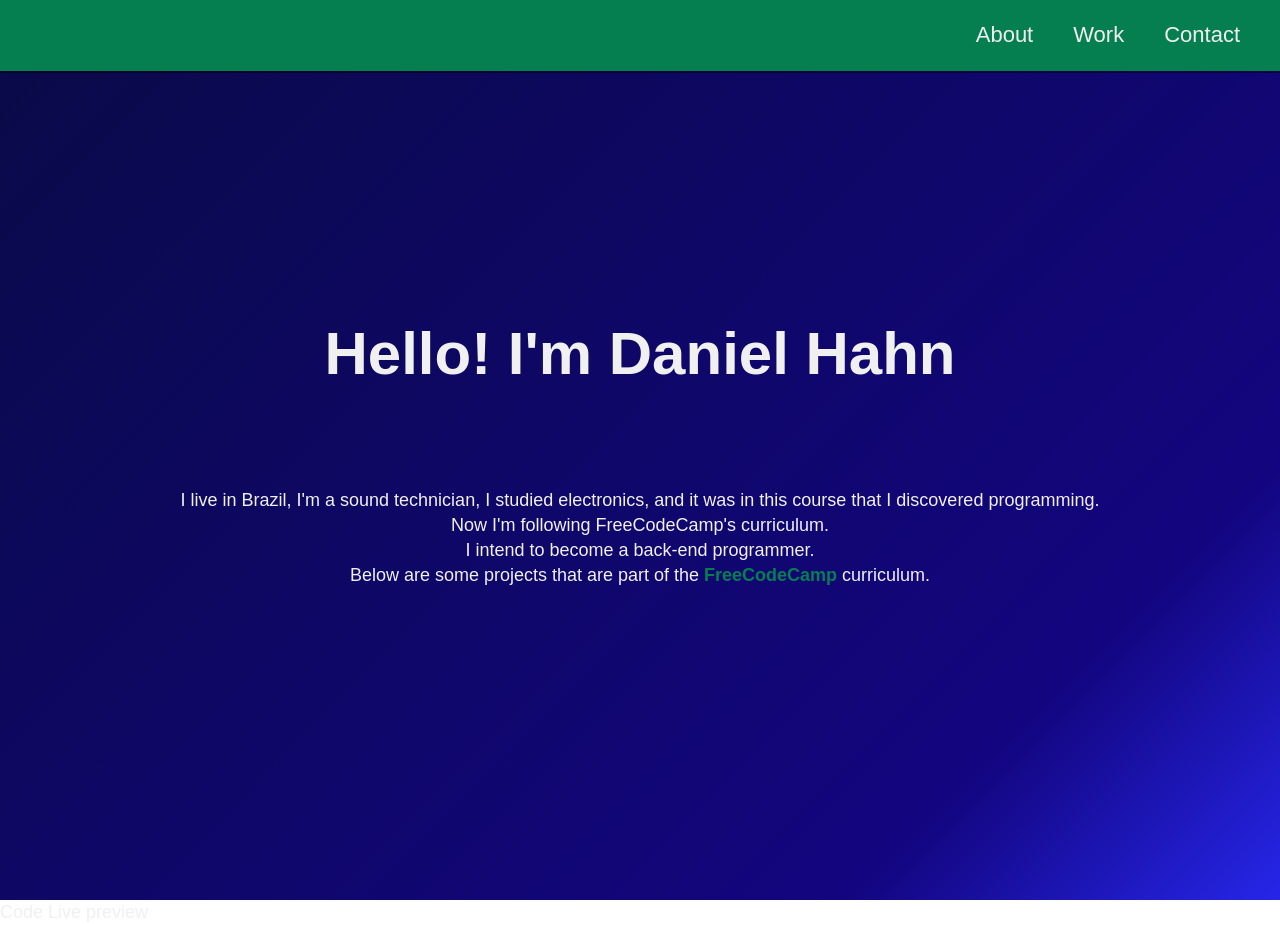
==== Portifolio/index.html @ 7391d4a9 "test" ====
<!DOCTYPE html>
<html lang="en">
<head>
    <meta charset="UTF-8" />
    <meta http-equiv="X-UA-Compatible" content="IE=edge" />
    <meta name="viewport" content="width=device-width, initial-scale=1.0" />
    <link rel="stylesheet" href="styles.css" />
    <title>Meu Portfolio</title>
    <link rel="shortcut icon" href="img/speaker-icon.png" type="image/png" />
</head>
<body>
    
    <!-- START NAV -->

    <nav id="navbar" class="nav">
        <ul class="nav-list">
            <li>
                <a href="#welcome-section">About</a>
            </li>
            <li>
                <a href="#projects">Work</a>
            </li>
            <li>
                <a href="#contact">Contact</a>
            </li>
        </ul>
    </nav>

    <!-- END NAV -->

    <!-- START WELCOME SECTION -->

    <section id="#welcome-section" class="welcome-section" >
        <h1>Hello! I'm Daniel Hahn</h1>
        <div></div>
        <p>I live in Brazil, I'm a sound technician, I studied electronics, and it was in this course that I discovered programming. <br>
        Now I'm following FreeCodeCamp's curriculum. <br>I intend to become a back-end programmer. <br>
        Below are some projects that are part of the <a href="https://www.freecodecamp.org/learn" target="_blank"><strong>FreeCodeCamp</strong></a> curriculum.</p>
    </section>

    <!-- END WELCOME SECTION --> 
        
    <main>
        <a href="https://github.com/DanielHahn-Git/DanielHahn-Git.github.io/blob/d4594a9d1b518a0975a2165b157ab53838874b38/LandingPage/index.html" target="_blank" >Code</a>
        <a href="http://danielhahn-git.github.io/LandingPage/" target="_blank" >Live preview</a>
    </main>
    <footer>
    </footer>
</body>
</html>
---- Portifolio/styles.css ----
:root {
    --main-white: #f0f0f0;
    --main-red: #7f0534;
    --main-blue: #13057f;
    --main-green: #057f50;
    --second-green: #717f05;
}

/* Base reset */
* {
    margin: 0;
    padding: 0;
}

*,
*::before,
*::after {
    box-sizing: inherit;
}

html {
    box-sizing: border-box;
    font-size: 62.5%;
    scroll-behavior: smooth;
}

@media (max-width: 75em) {
    html {
        font-size: 60%;
    }
}

@media (max-width: 61.25em) {
    html {
        font-size: 58%;
    }
}

@media (max-width: 28.75em) {
    html {
        font-size: 55%;
    }
}

body {
    font-family: 'Poppins', sans-serif;
    font-size: 1.8rem;
    font-weight: 400;
    line-height: 1.4;
    color: var(--main-white);
}


ul {
    list-style: none;
}

a {
    text-decoration: none;
    color: var(--main-white);
}

/* nav */

.nav {
    display: flex;
    justify-content: flex-end;
    position: fixed;
    top: 0;
    left: 0;
    width: 100%;
    background: var(--main-green);
    box-shadow: 0 2px 0 rgba(0, 0, 0, 0.4);
    z-index: 10;
}

.nav-list {
    display: flex;
    margin-right: 2rem;
}

@media (max-width: 28.75em) {
    .nav {
        justify-content: center;
    }

    .nav-list {
        margin: 0 1rem;
    }
}

.nav-list a {
    display: block;
    font-size: 2.2rem;
    padding: 2rem;
}

.nav-list a:hover {
    background: var(--main-blue);
}

/* Welcome section */

.welcome-section {
    display: flex;
    flex-direction: column;
    justify-content: center;
    align-items: center;
    width: 100%;
    height: 100vh;
    background-color: #000;
    background-image: linear-gradient(-45deg, #2626e9 0%, #13057f 20% , #090a47 100%);
    padding-left: 5%;
    padding-right: 5%;
}

.welcome-section > h1 {
    font-family: 'Raleway', sans-serif;
    font-weight: 700;
    text-align: center;
    font-size: 6rem;
}

.welcome-section > p {
    text-align: center;

}

.welcome-section a {
    color: var(--main-green);
}

.welcome-section a:hover {
    color: var(--second-green);
}

.welcome-section div {
    padding: 4%;
}
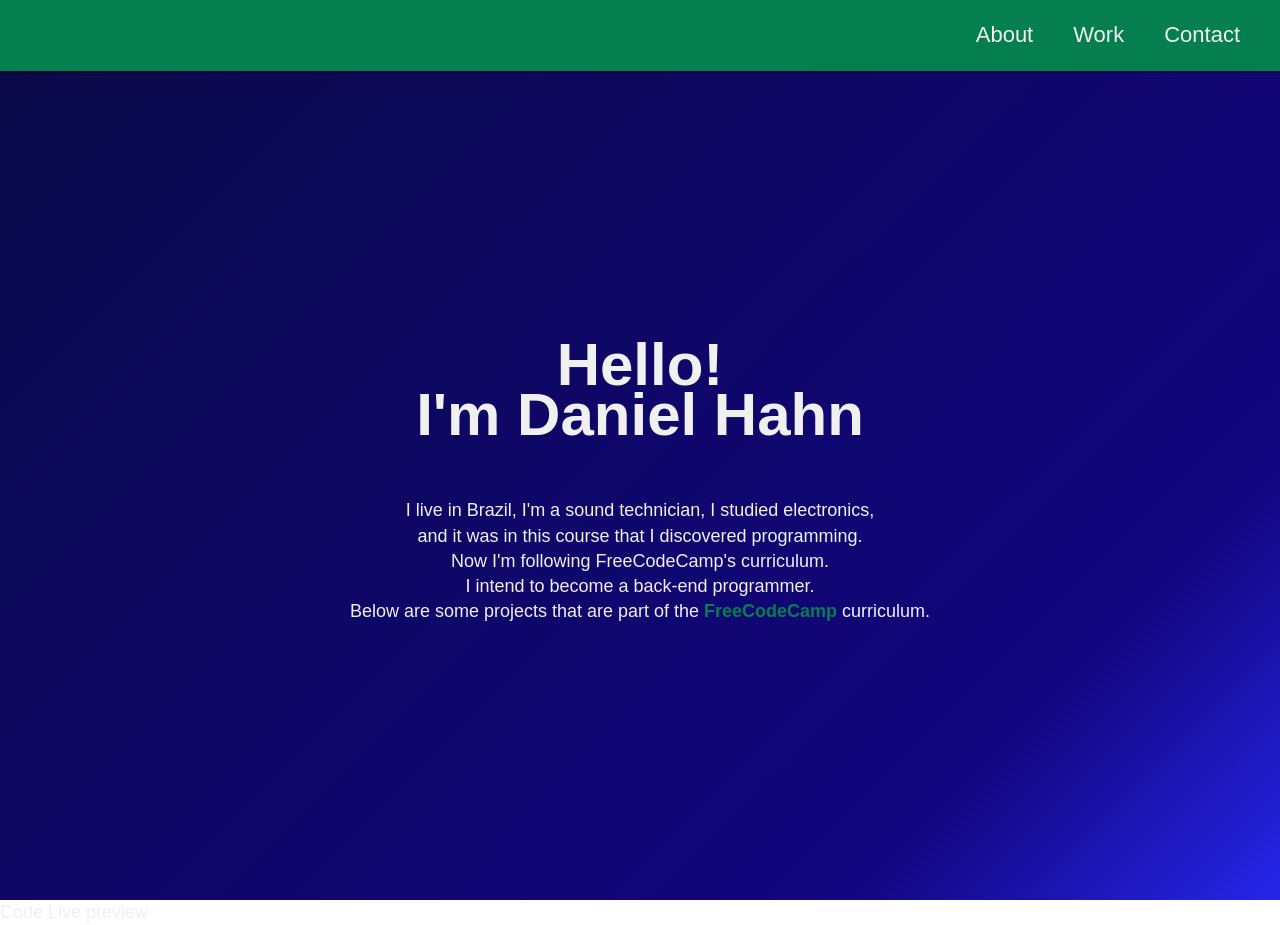
==== commit ec3e0f19: "welcome" ====
--- a/Portifolio/index.html
+++ b/Portifolio/index.html
@@ -31,19 +31,20 @@
     <!-- START WELCOME SECTION -->
 
     <section id="#welcome-section" class="welcome-section" >
-        <h1>Hello! I'm Daniel Hahn</h1>
-        <div></div>
-        <p>I live in Brazil, I'm a sound technician, I studied electronics, and it was in this course that I discovered programming. <br>
+        <h1>Hello! <br>I'm Daniel Hahn</h1>
+        <!-- <div></div> -->
+        <p>I live in Brazil, I'm a sound technician, I studied electronics,<br> and it was in this course that I discovered programming. <br>
         Now I'm following FreeCodeCamp's curriculum. <br>I intend to become a back-end programmer. <br>
         Below are some projects that are part of the <a href="https://www.freecodecamp.org/learn" target="_blank"><strong>FreeCodeCamp</strong></a> curriculum.</p>
     </section>
 
     <!-- END WELCOME SECTION --> 
         
-    <main>
+    <section id="projects" class="projects-section">
+        <h2 class="projects-section-header"></h2>
         <a href="https://github.com/DanielHahn-Git/DanielHahn-Git.github.io/blob/d4594a9d1b518a0975a2165b157ab53838874b38/LandingPage/index.html" target="_blank" >Code</a>
         <a href="http://danielhahn-git.github.io/LandingPage/" target="_blank" >Live preview</a>
-    </main>
+    </section>
     <footer>
     </footer>
 </body>
--- a/Portifolio/styles.css
+++ b/Portifolio/styles.css
@@ -36,9 +36,12 @@
     }
 }
 
-@media (max-width: 28.75em) {
+@media (max-width: 29.56em) {
     html {
         font-size: 55%;
+    }
+    .welcome-section p {
+        padding: 0 3px;
     }
 }
 
@@ -104,26 +107,28 @@
 .welcome-section {
     display: flex;
     flex-direction: column;
+    align-items: center;
     justify-content: center;
-    align-items: center;
     width: 100%;
     height: 100vh;
     background-color: #000;
     background-image: linear-gradient(-45deg, #2626e9 0%, #13057f 20% , #090a47 100%);
-    padding-left: 5%;
-    padding-right: 5%;
+    padding-left: 4%;
+    padding-right: 4%;
+    padding-top: 5%;
 }
 
-.welcome-section > h1 {
+.welcome-section h1 {
     font-family: 'Raleway', sans-serif;
     font-weight: 700;
     text-align: center;
     font-size: 6rem;
+    line-height: 5rem;
+    padding-bottom: 5%;
 }
 
 .welcome-section > p {
     text-align: center;
-
 }
 
 .welcome-section a {
@@ -134,6 +139,4 @@
     color: var(--second-green);
 }
 
-.welcome-section div {
-    padding: 4%;
-}
+
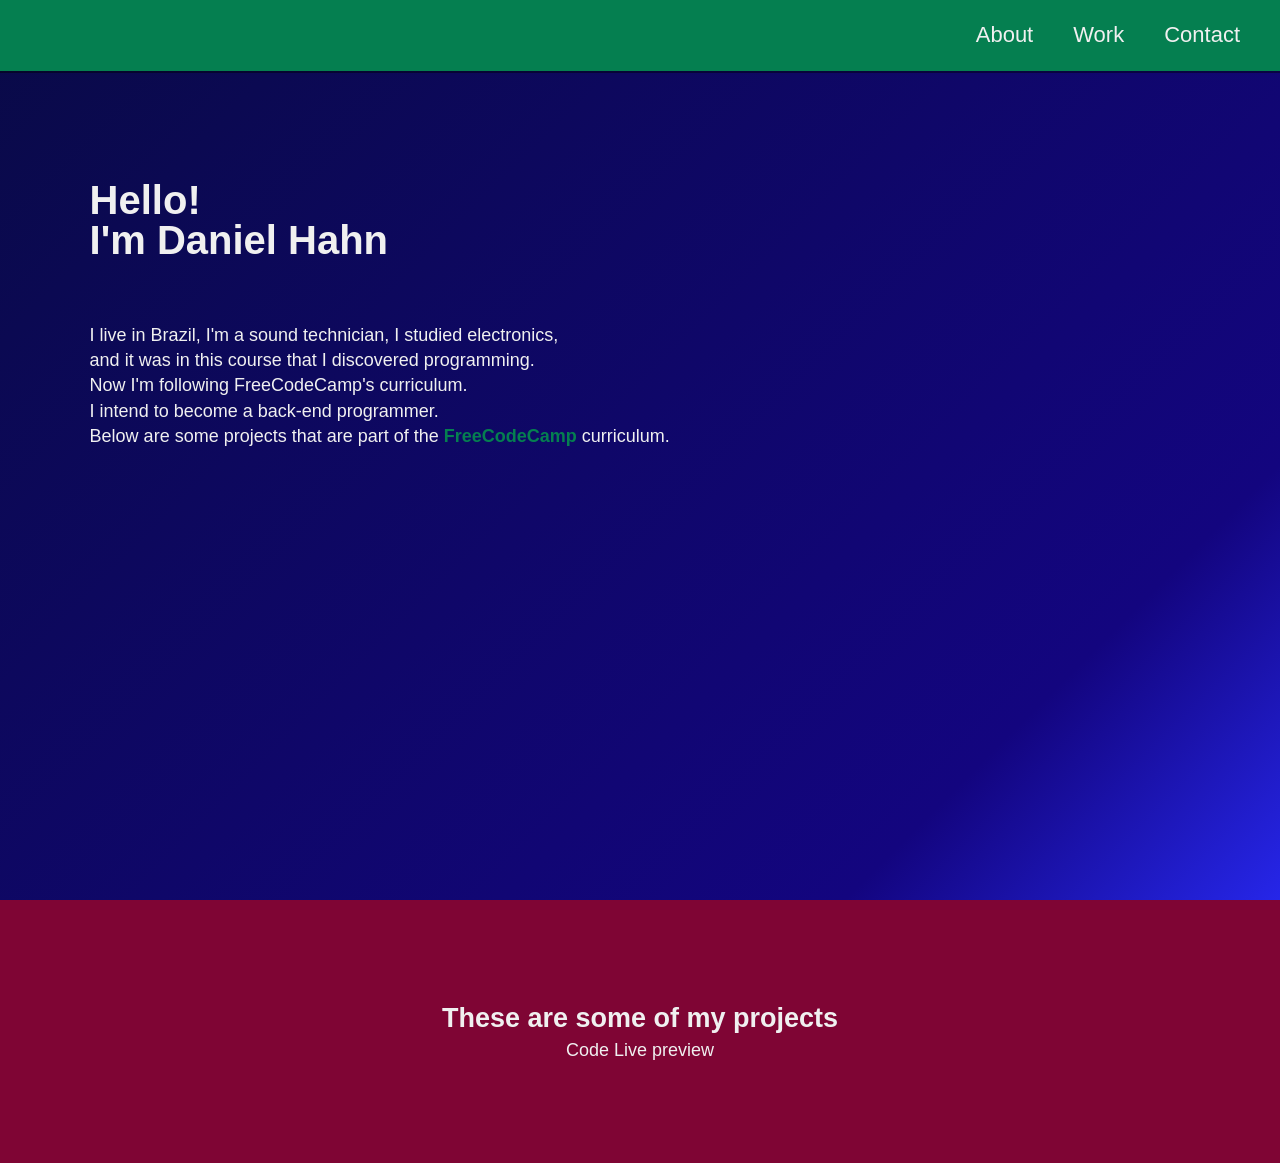
==== commit 6ab92dec: "projetos" ====
--- a/Portifolio/index.html
+++ b/Portifolio/index.html
@@ -41,11 +41,14 @@
     <!-- END WELCOME SECTION --> 
         
     <section id="projects" class="projects-section">
-        <h2 class="projects-section-header"></h2>
-        <a href="https://github.com/DanielHahn-Git/DanielHahn-Git.github.io/blob/d4594a9d1b518a0975a2165b157ab53838874b38/LandingPage/index.html" target="_blank" >Code</a>
-        <a href="http://danielhahn-git.github.io/LandingPage/" target="_blank" >Live preview</a>
+        <h2 class="projects-section-header">These are some of my projects</h2>
+        <div class="projects-grid">
+            <a href="https://github.com/DanielHahn-Git/DanielHahn-Git.github.io/blob/d4594a9d1b518a0975a2165b157ab53838874b38/LandingPage/index.html" target="_blank" >Code</a>
+            <a href="http://danielhahn-git.github.io/LandingPage/" target="_blank" >Live preview</a>
+        </div>
     </section>
     <footer>
     </footer>
 </body>
 </html>
+ 
--- a/Portifolio/styles.css
+++ b/Portifolio/styles.css
@@ -24,24 +24,27 @@
     scroll-behavior: smooth;
 }
 
-@media (max-width: 75em) {
+@media (max-width: 75em), (max-height: 26.87em) {
     html {
         font-size: 60%;
     }
 }
 
-@media (max-width: 61.25em) {
+@media (max-width: 61.25em), (max-height: 25em) {
     html {
         font-size: 58%;
     }
 }
 
-@media (max-width: 29.56em) {
+@media (max-width: 29.56em), (max-height: 21.56em) {
     html {
         font-size: 55%;
     }
     .welcome-section p {
         padding: 0 3px;
+    }
+    .welcome-section h1 {
+        padding-top: 30vh,
     }
 }
 
@@ -102,34 +105,26 @@
     background: var(--main-blue);
 }
 
-/* Welcome section */
-
 .welcome-section {
     display: flex;
     flex-direction: column;
-    align-items: center;
-    justify-content: center;
+    /* justify-content: center; */
+    padding-left: 7vw;
+    padding-top: 20vh;
     width: 100%;
     height: 100vh;
     background-color: #000;
     background-image: linear-gradient(-45deg, #2626e9 0%, #13057f 20% , #090a47 100%);
-    padding-left: 4%;
-    padding-right: 4%;
-    padding-top: 5%;
 }
 
 .welcome-section h1 {
     font-family: 'Raleway', sans-serif;
     font-weight: 700;
-    text-align: center;
-    font-size: 6rem;
-    line-height: 5rem;
-    padding-bottom: 5%;
+    font-size: 4rem;
+    line-height: 4rem;
+    padding-bottom: 7vh;
 }
 
-.welcome-section > p {
-    text-align: center;
-}
 
 .welcome-section a {
     color: var(--main-green);
@@ -140,3 +135,23 @@
 }
 
 
+/* Projects section */
+
+.projects-section {
+    text-align: center;
+    padding: 10rem 2rem;
+    
+    background: var(--main-red);
+}
+
+
+
+
+
+
+
+
+
+
+
+
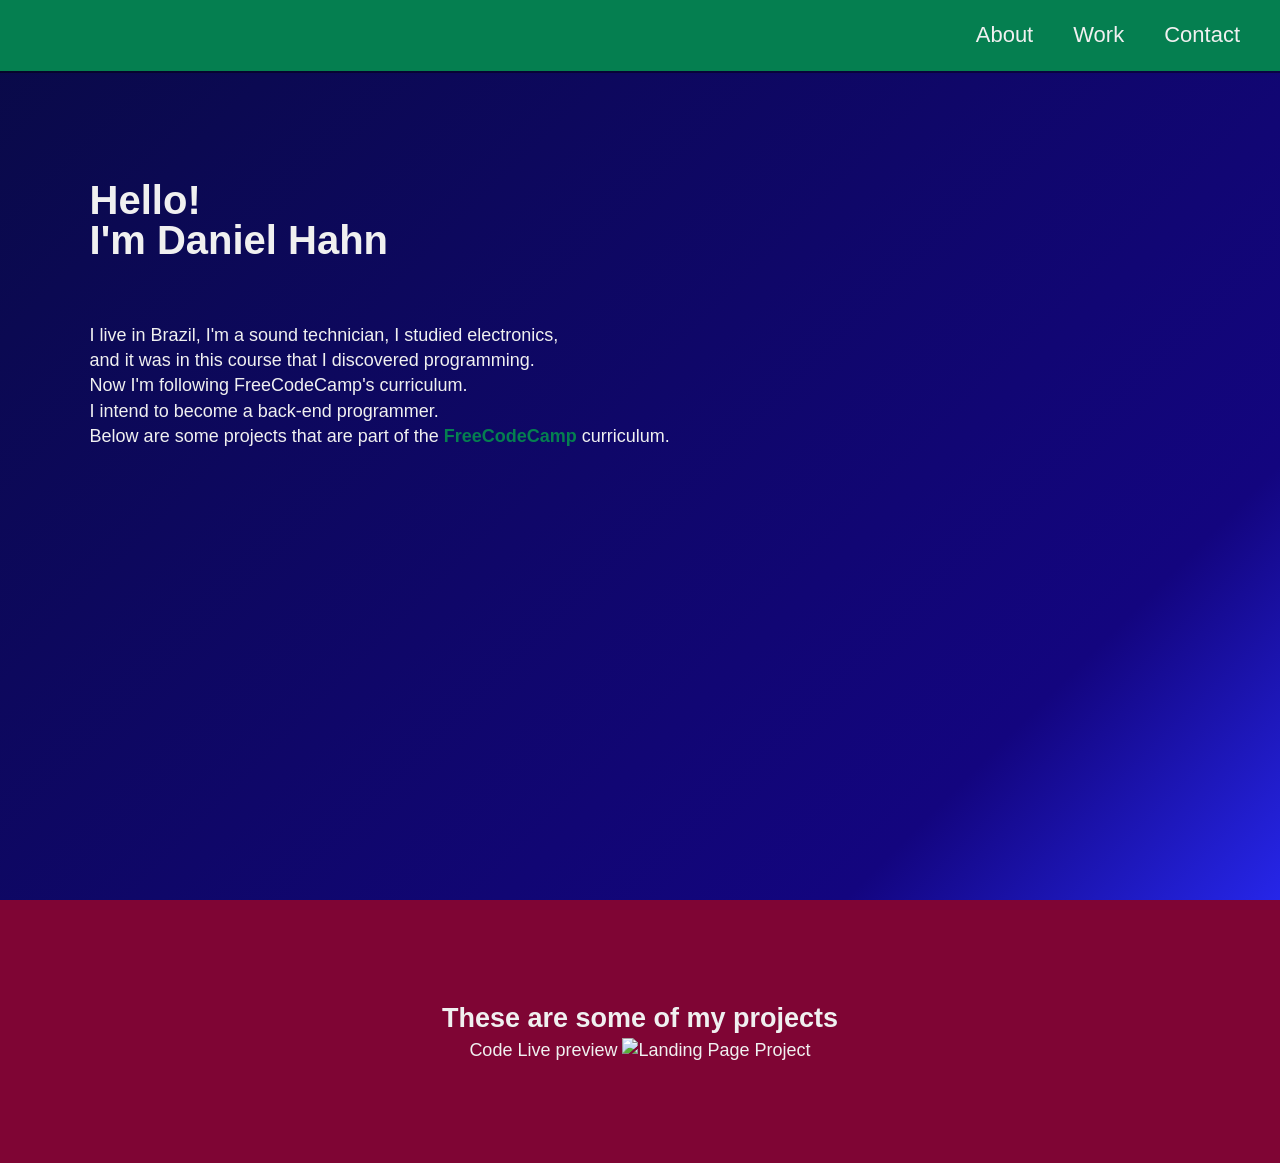
==== commit 10aed7c3: "foto" ====
--- a/Portifolio/index.html
+++ b/Portifolio/index.html
@@ -30,7 +30,7 @@
 
     <!-- START WELCOME SECTION -->
 
-    <section id="#welcome-section" class="welcome-section" >
+    <section id="welcome-section" class="welcome-section" >
         <h1>Hello! <br>I'm Daniel Hahn</h1>
         <!-- <div></div> -->
         <p>I live in Brazil, I'm a sound technician, I studied electronics,<br> and it was in this course that I discovered programming. <br>
@@ -45,6 +45,7 @@
         <div class="projects-grid">
             <a href="https://github.com/DanielHahn-Git/DanielHahn-Git.github.io/blob/d4594a9d1b518a0975a2165b157ab53838874b38/LandingPage/index.html" target="_blank" >Code</a>
             <a href="http://danielhahn-git.github.io/LandingPage/" target="_blank" >Live preview</a>
+            <img src="https://github.com/DanielHahn-Git/DanielHahn-Git.github.io/blob/d6b914fc9cf4b96b34901ebd245505cebc42bd27/Portifolio/img/LandingPage.png?raw=true" alt="Landing Page Project">
         </div>
     </section>
     <footer>
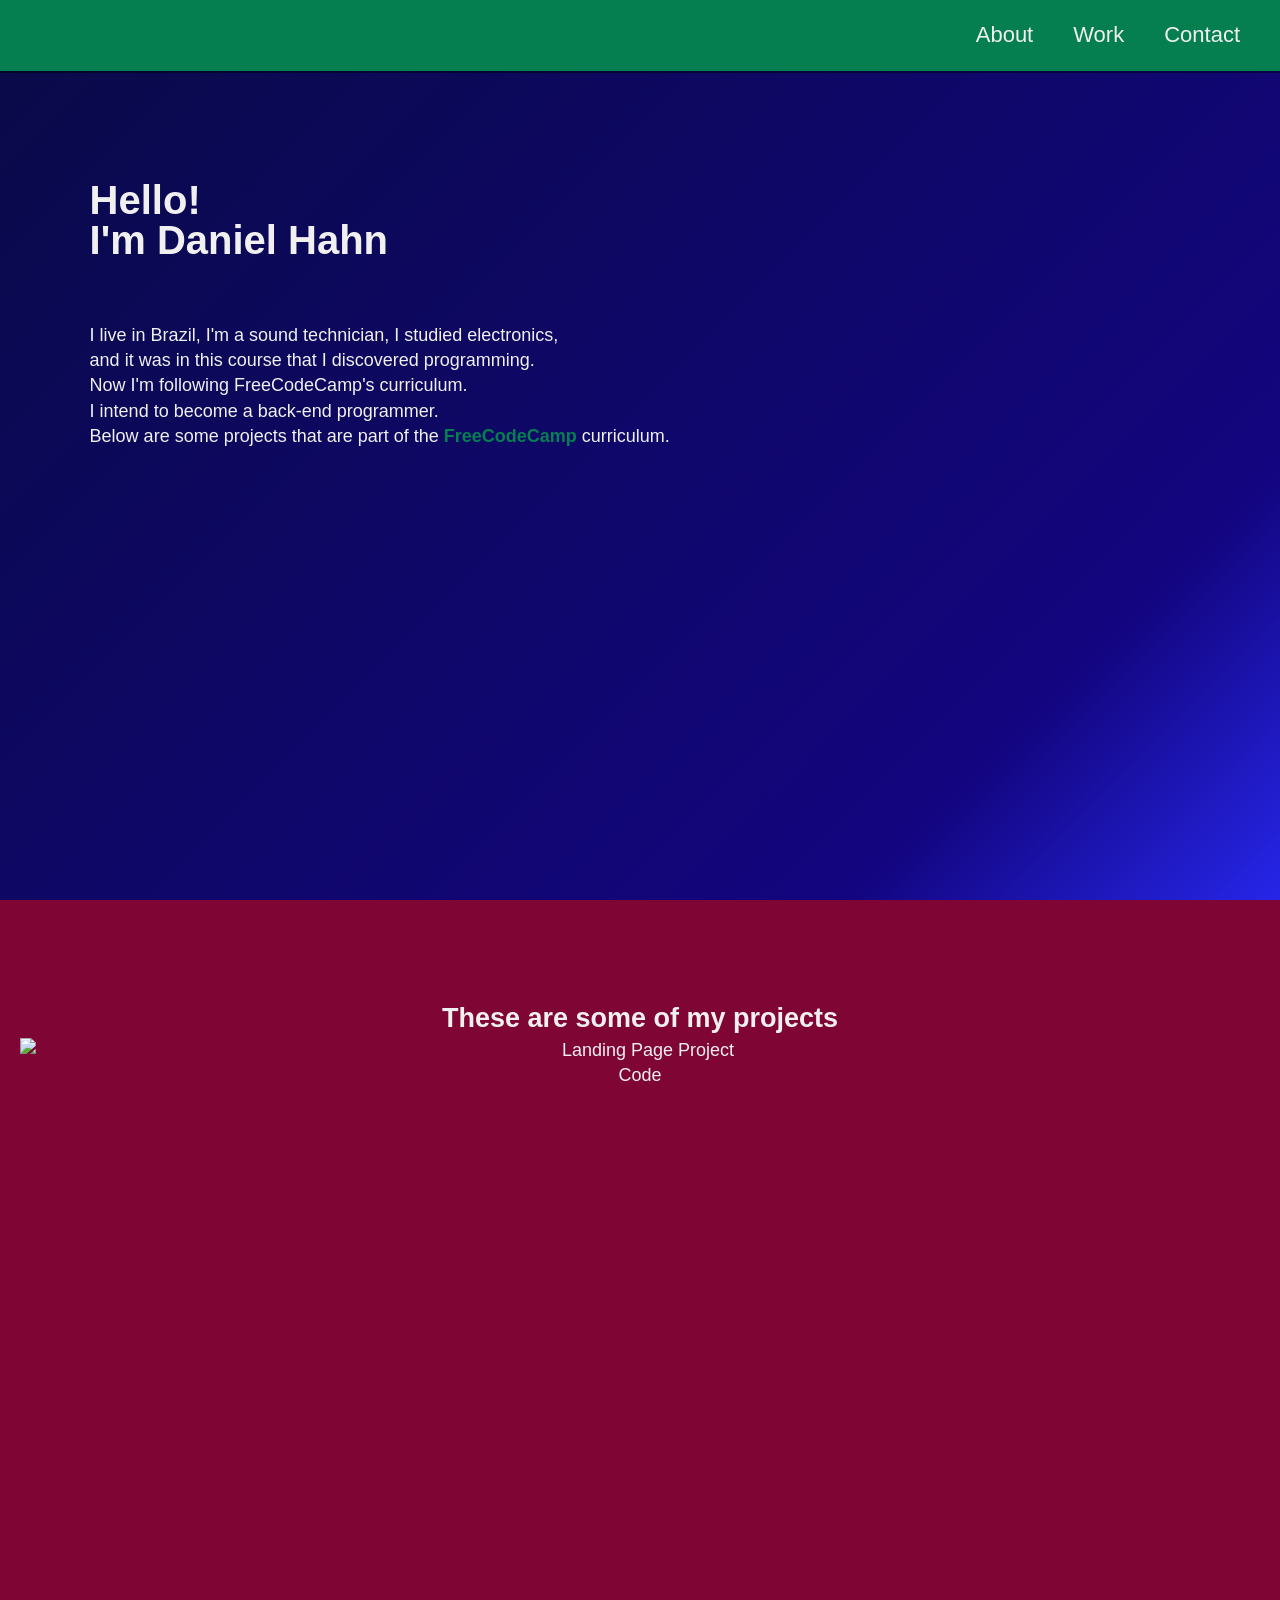
==== commit bf1e2508: "foto" ====
--- a/Portifolio/index.html
+++ b/Portifolio/index.html
@@ -42,10 +42,10 @@
         
     <section id="projects" class="projects-section">
         <h2 class="projects-section-header">These are some of my projects</h2>
+
         <div class="projects-grid">
-            <a href="https://github.com/DanielHahn-Git/DanielHahn-Git.github.io/blob/d4594a9d1b518a0975a2165b157ab53838874b38/LandingPage/index.html" target="_blank" >Code</a>
-            <a href="http://danielhahn-git.github.io/LandingPage/" target="_blank" >Live preview</a>
-            <img src="https://github.com/DanielHahn-Git/DanielHahn-Git.github.io/blob/d6b914fc9cf4b96b34901ebd245505cebc42bd27/Portifolio/img/LandingPage.png?raw=true" alt="Landing Page Project">
+            <a href="http://danielhahn-git.github.io/LandingPage/" target="_blank" class="project-image" ><img src="https://github.com/DanielHahn-Git/DanielHahn-Git.github.io/blob/d6b914fc9cf4b96b34901ebd245505cebc42bd27/Portifolio/img/LandingPage.png?raw=true" alt="Landing Page Project" ></a>
+            <a href="https://github.com/DanielHahn-Git/DanielHahn-Git.github.io/blob/d4594a9d1b518a0975a2165b157ab53838874b38/LandingPage/index.html" target="_blank" class="project project-tile">Code</a>
         </div>
     </section>
     <footer>
--- a/Portifolio/styles.css
+++ b/Portifolio/styles.css
@@ -64,6 +64,11 @@
 a {
     text-decoration: none;
     color: var(--main-white);
+}
+
+img {
+    display: block;
+    width: 100%;
 }
 
 /* nav */
@@ -140,7 +145,8 @@
 .projects-section {
     text-align: center;
     padding: 10rem 2rem;
-    
+    width: 100%;
+    height: 100vh;
     background: var(--main-red);
 }
 
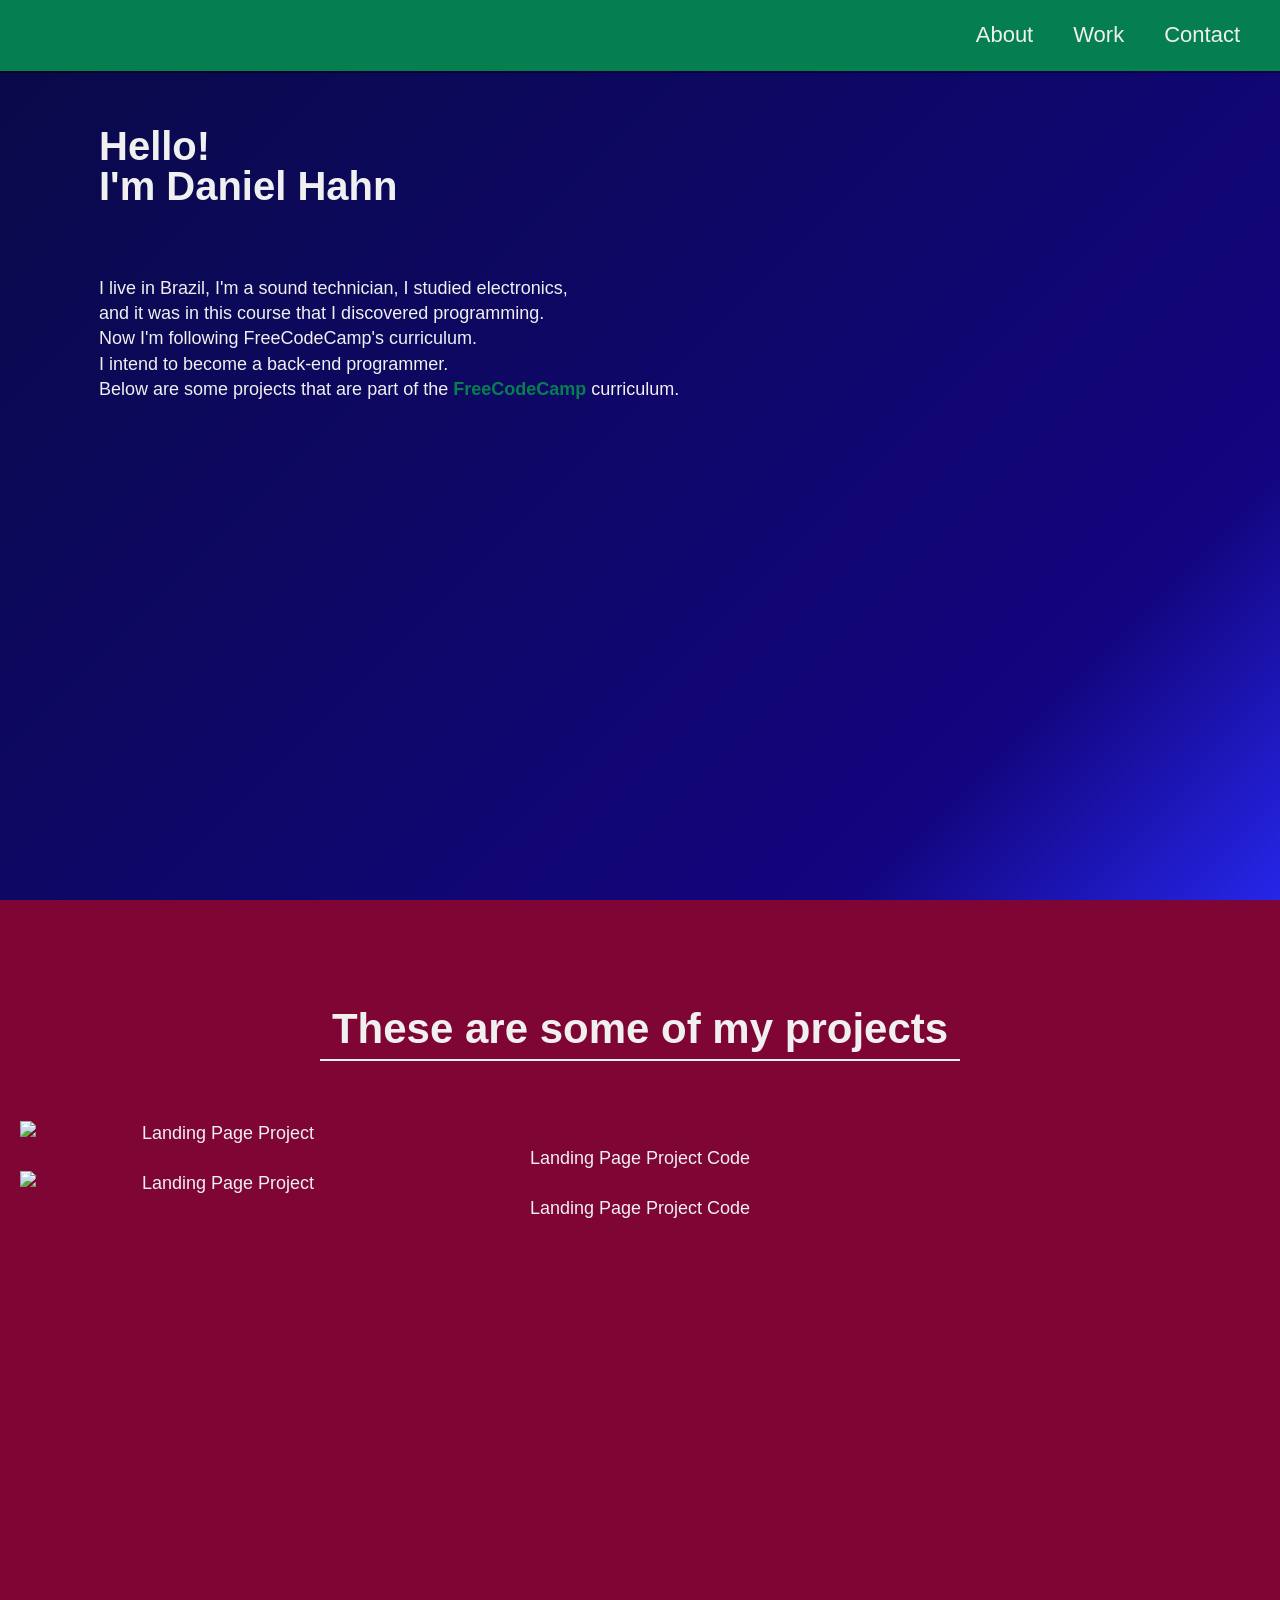
==== commit 04d369b7: "port" ====
--- a/Portifolio/index.html
+++ b/Portifolio/index.html
@@ -1,5 +1,5 @@
 <!DOCTYPE html>
-<html lang="en">
+<html>
 <head>
     <meta charset="UTF-8" />
     <meta http-equiv="X-UA-Compatible" content="IE=edge" />
@@ -39,13 +39,24 @@
     </section>
 
     <!-- END WELCOME SECTION --> 
+
+    <!-- START PROJECT SECTION -->
         
     <section id="projects" class="projects-section">
         <h2 class="projects-section-header">These are some of my projects</h2>
-
         <div class="projects-grid">
-            <a href="http://danielhahn-git.github.io/LandingPage/" target="_blank" class="project-image" ><img src="https://github.com/DanielHahn-Git/DanielHahn-Git.github.io/blob/d6b914fc9cf4b96b34901ebd245505cebc42bd27/Portifolio/img/LandingPage.png?raw=true" alt="Landing Page Project" ></a>
-            <a href="https://github.com/DanielHahn-Git/DanielHahn-Git.github.io/blob/d4594a9d1b518a0975a2165b157ab53838874b38/LandingPage/index.html" target="_blank" class="project project-tile">Code</a>
+            <a class="project project-tile" href="http://danielhahn-git.github.io/LandingPage/" target="_blank"  >
+                <figure class="figure">
+                    <img class="image" src="https://github.com/DanielHahn-Git/DanielHahn-Git.github.io/blob/d6b914fc9cf4b96b34901ebd245505cebc42bd27/Portifolio/img/LandingPage.png?raw=true" alt="Landing Page Project" title="Visit the Landing Page Project Page" >
+                    <figcaption class="caption">Landing Page Project <a href="https://github.com/DanielHahn-Git/DanielHahn-Git.github.io/blob/d4594a9d1b518a0975a2165b157ab53838874b38/LandingPage/index.html" target="_blank" class="project project-code">Code</a></figcaption>
+                </figure>
+            </a>
+            <a class="project project-tile" href="http://danielhahn-git.github.io/LandingPage/" target="_blank"  >
+                <figure class="figure">
+                    <img class="image" src="https://github.com/DanielHahn-Git/DanielHahn-Git.github.io/blob/d6b914fc9cf4b96b34901ebd245505cebc42bd27/Portifolio/img/LandingPage.png?raw=true" alt="Landing Page Project" title="Visit the Landing Page Project Page" >
+                    <figcaption class="caption">Landing Page Project <a href="https://github.com/DanielHahn-Git/DanielHahn-Git.github.io/blob/d4594a9d1b518a0975a2165b157ab53838874b38/LandingPage/index.html" target="_blank" class="project project-code">Code</a></figcaption>
+                </figure>
+            </a>
         </div>
     </section>
     <footer>
--- a/Portifolio/styles.css
+++ b/Portifolio/styles.css
@@ -40,12 +40,12 @@
     html {
         font-size: 55%;
     }
-    .welcome-section p {
+    /* .welcome-section p {
         padding: 0 3px;
     }
     .welcome-section h1 {
         padding-top: 30vh,
-    }
+    } */
 }
 
 body {
@@ -56,6 +56,20 @@
     color: var(--main-white);
 }
 
+h1,
+h2 {
+    font-family: 'Raleway', sans-serif;
+    font-weight: 700;
+    text-align: center;
+  }
+
+h1 {
+    font-size: 6rem;
+}
+
+h2 {
+    font-size: 4.2rem;
+}
 
 ul {
     list-style: none;
@@ -114,8 +128,8 @@
     display: flex;
     flex-direction: column;
     /* justify-content: center; */
-    padding-left: 7vw;
-    padding-top: 20vh;
+    padding-left: 5.5em;
+    padding-top: 7em;
     width: 100%;
     height: 100vh;
     background-color: #000;
@@ -127,7 +141,8 @@
     font-weight: 700;
     font-size: 4rem;
     line-height: 4rem;
-    padding-bottom: 7vh;
+    padding-bottom: 7rem;
+    text-align: left;
 }
 
 
@@ -150,6 +165,22 @@
     background: var(--main-red);
 }
 
+.projects-section-header {
+    max-width: 640px;
+    margin: 0 auto 6rem auto;
+    border-bottom: 0.2rem solid var(--main-white);
+}
+
+@media (max-width: 28.75em) {
+    .projects-section-header {
+      font-size: 1rem;
+    }
+  }
+
+.image {
+    width: 400px;
+    height: auto;
+}
 
 
 
@@ -157,7 +188,3 @@
 
 
 
-
-
-
-
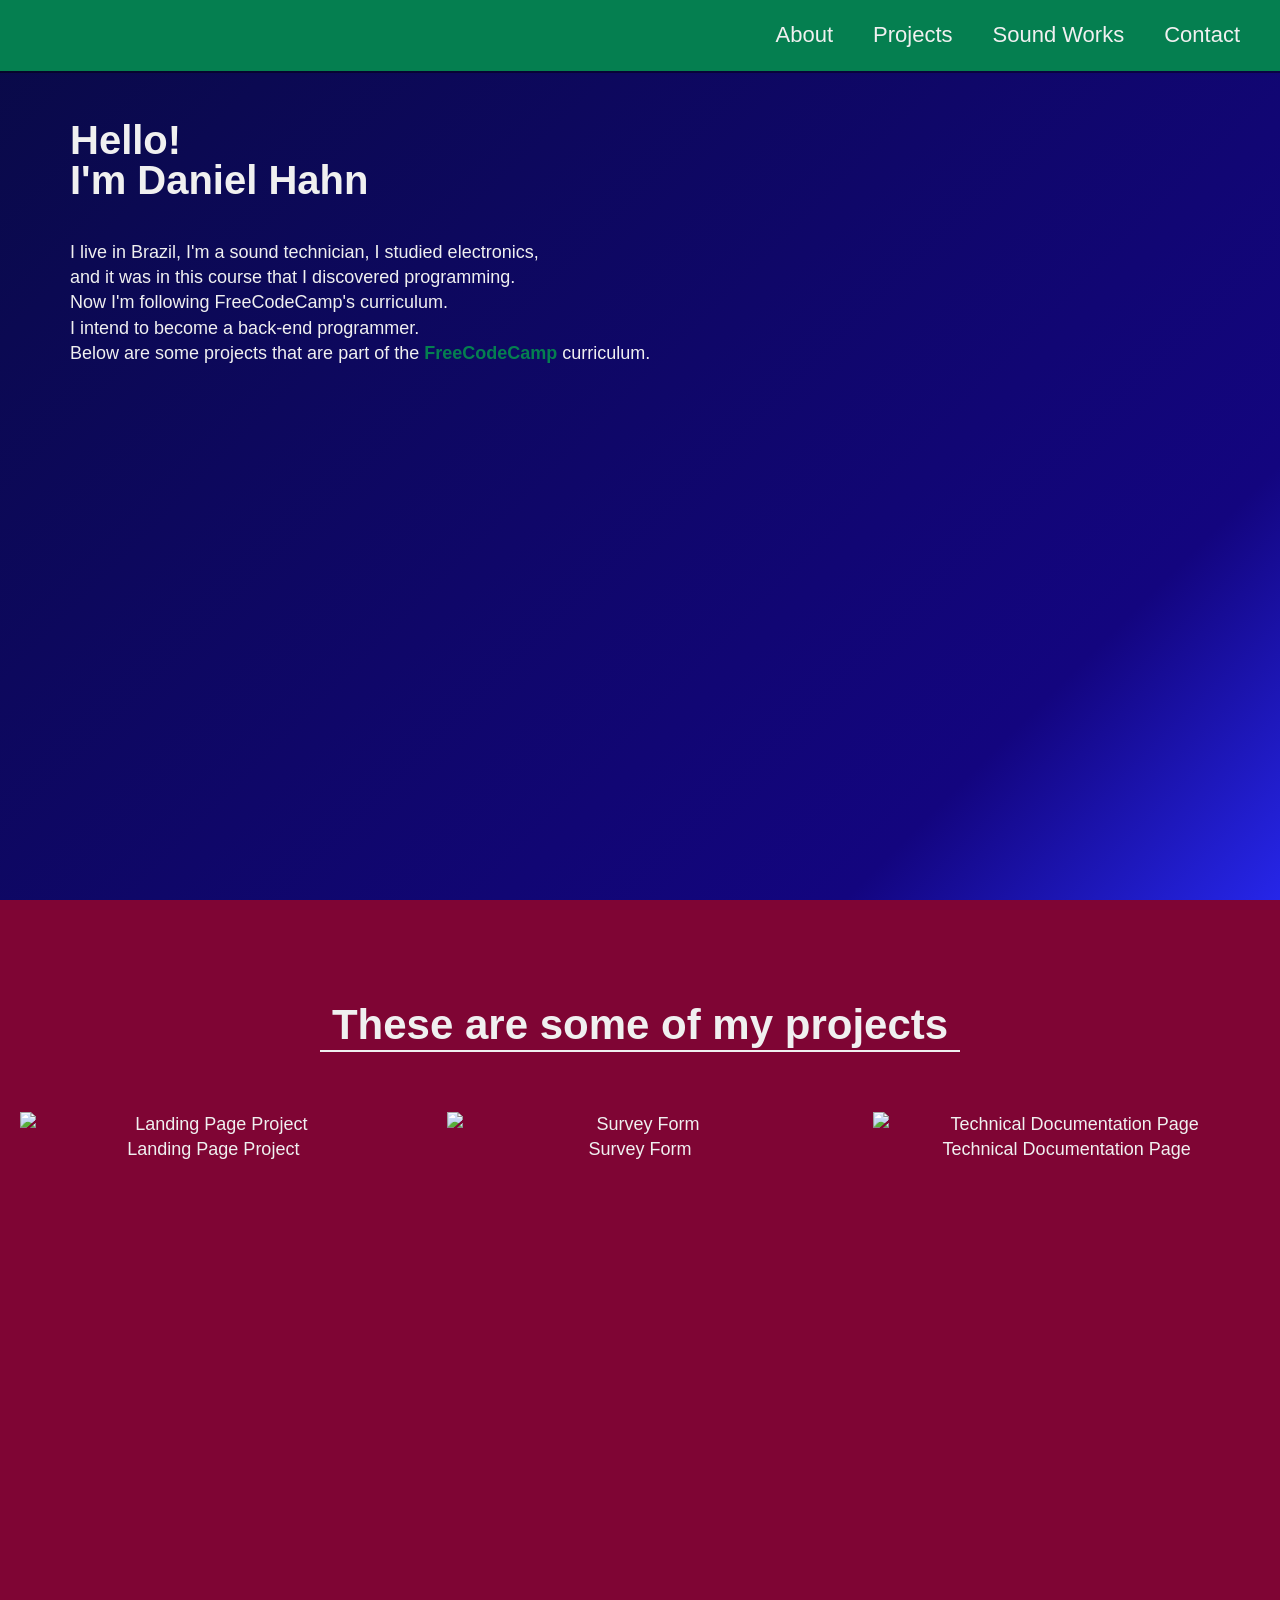
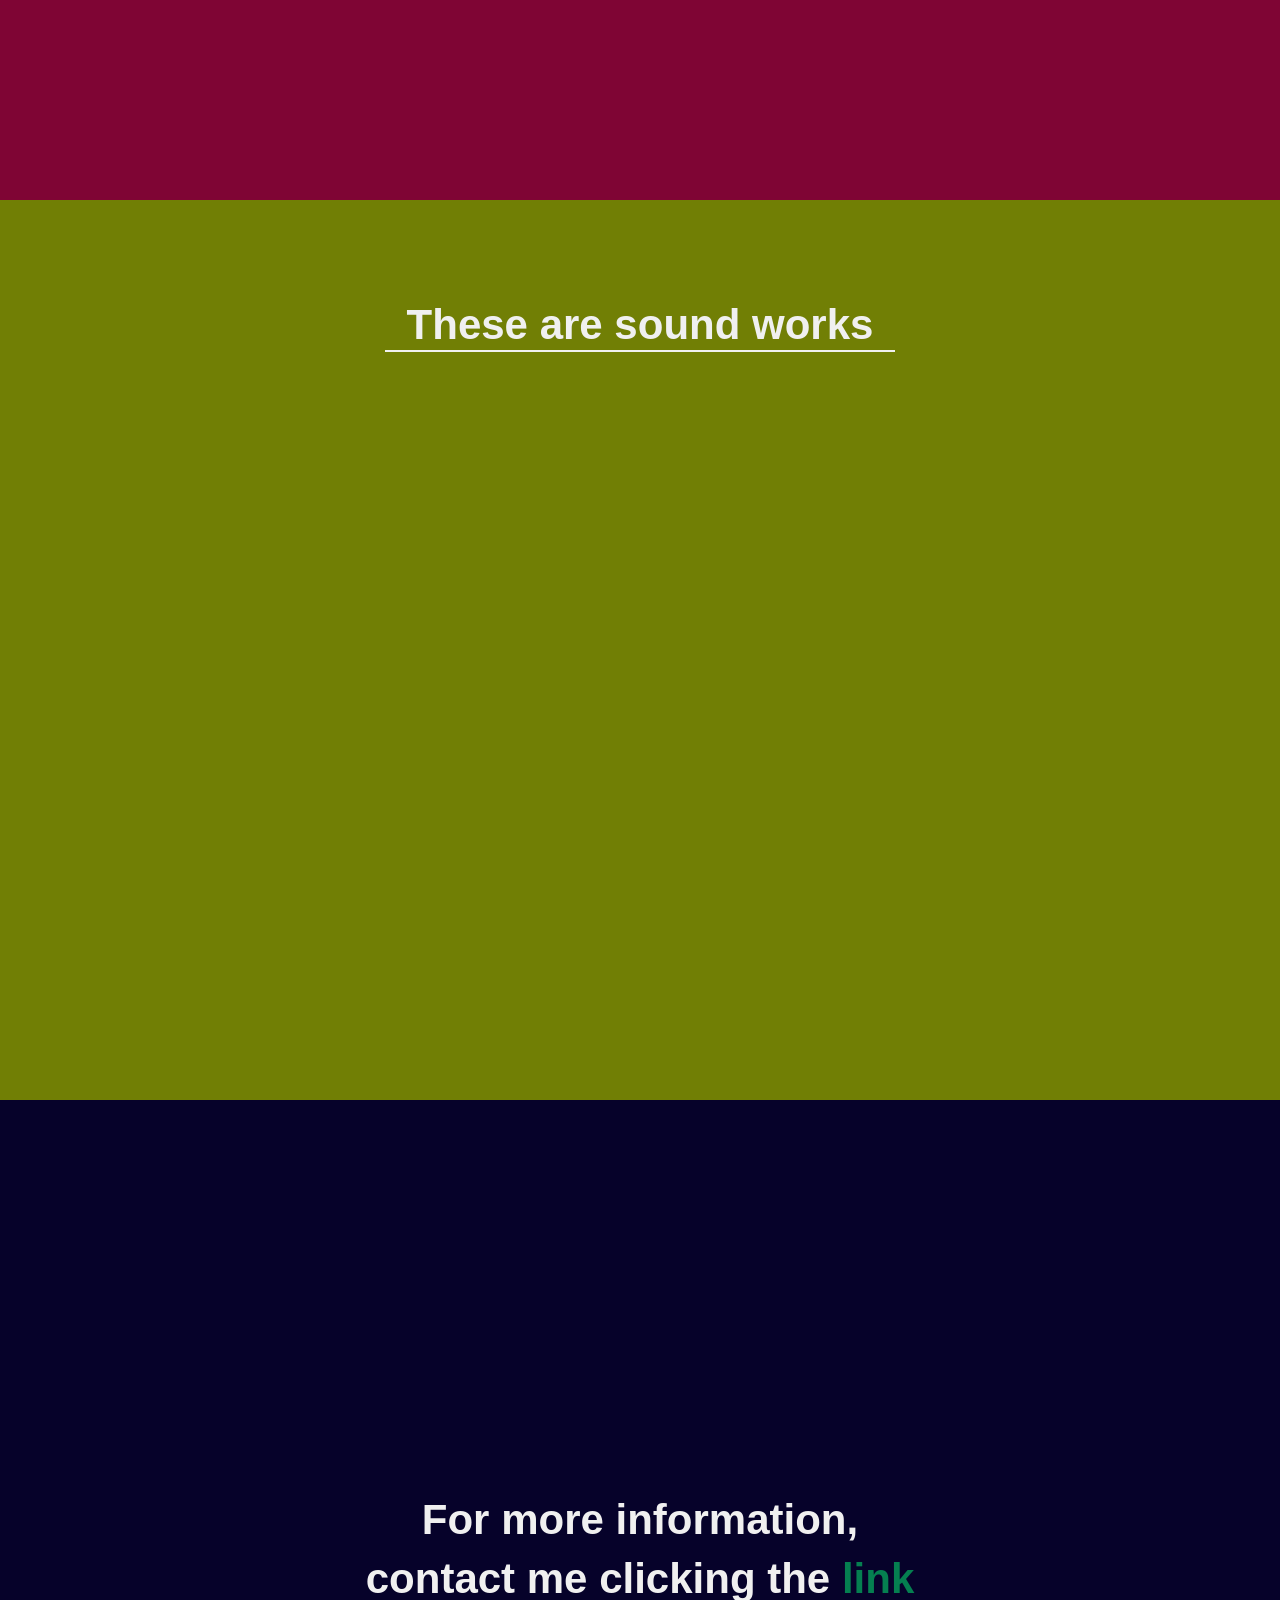
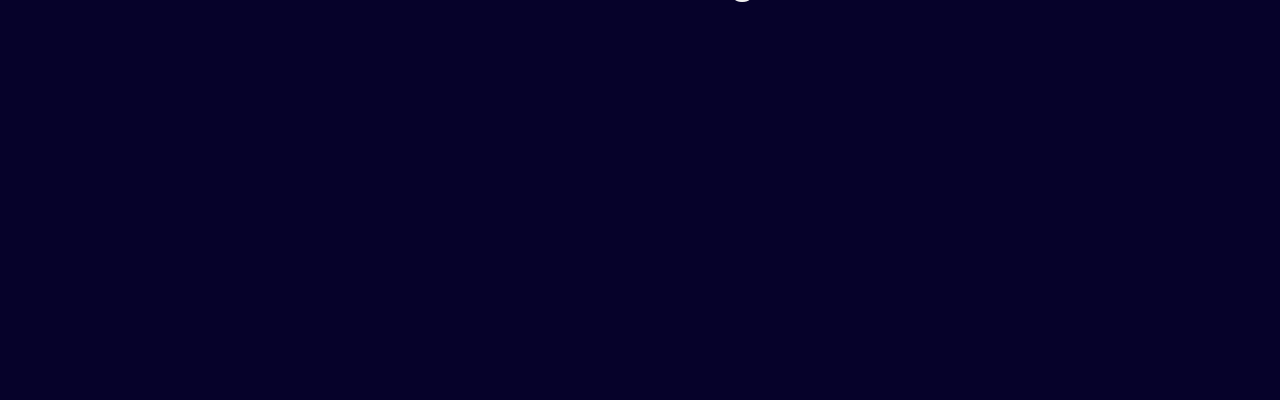
==== commit 90b9e70c: "ok" ====
--- a/Portifolio/index.html
+++ b/Portifolio/index.html
@@ -1,5 +1,6 @@
 <!DOCTYPE html>
 <html>
+
 <head>
     <meta charset="UTF-8" />
     <meta http-equiv="X-UA-Compatible" content="IE=edge" />
@@ -8,8 +9,9 @@
     <title>Meu Portfolio</title>
     <link rel="shortcut icon" href="img/speaker-icon.png" type="image/png" />
 </head>
+
 <body>
-    
+
     <!-- START NAV -->
 
     <nav id="navbar" class="nav">
@@ -18,7 +20,10 @@
                 <a href="#welcome-section">About</a>
             </li>
             <li>
-                <a href="#projects">Work</a>
+                <a href="#projects">Projects</a>
+            </li>
+            <li>
+                <a href="#sound-works">Sound Works</a>
             </li>
             <li>
                 <a href="#contact">Contact</a>
@@ -30,37 +35,65 @@
 
     <!-- START WELCOME SECTION -->
 
-    <section id="welcome-section" class="welcome-section" >
+    <section id="welcome-section" class="welcome-section">
         <h1>Hello! <br>I'm Daniel Hahn</h1>
         <!-- <div></div> -->
-        <p>I live in Brazil, I'm a sound technician, I studied electronics,<br> and it was in this course that I discovered programming. <br>
-        Now I'm following FreeCodeCamp's curriculum. <br>I intend to become a back-end programmer. <br>
-        Below are some projects that are part of the <a href="https://www.freecodecamp.org/learn" target="_blank"><strong>FreeCodeCamp</strong></a> curriculum.</p>
+        <p>I live in Brazil, I'm a sound technician, I studied electronics,<br> and it was in this course that I
+            discovered programming. <br>
+            Now I'm following FreeCodeCamp's curriculum. <br>I intend to become a back-end programmer. <br>
+            Below are some projects that are part of the <a href="https://www.freecodecamp.org/learn"
+                target="_blank"><strong>FreeCodeCamp</strong></a> curriculum.</p>
     </section>
 
-    <!-- END WELCOME SECTION --> 
+    <!-- END WELCOME SECTION -->
 
     <!-- START PROJECT SECTION -->
-        
+
     <section id="projects" class="projects-section">
         <h2 class="projects-section-header">These are some of my projects</h2>
         <div class="projects-grid">
-            <a class="project project-tile" href="http://danielhahn-git.github.io/LandingPage/" target="_blank"  >
-                <figure class="figure">
-                    <img class="image" src="https://github.com/DanielHahn-Git/DanielHahn-Git.github.io/blob/d6b914fc9cf4b96b34901ebd245505cebc42bd27/Portifolio/img/LandingPage.png?raw=true" alt="Landing Page Project" title="Visit the Landing Page Project Page" >
-                    <figcaption class="caption">Landing Page Project <a href="https://github.com/DanielHahn-Git/DanielHahn-Git.github.io/blob/d4594a9d1b518a0975a2165b157ab53838874b38/LandingPage/index.html" target="_blank" class="project project-code">Code</a></figcaption>
-                </figure>
+            <a href="https://danielhahn-git.github.io/LandingPage/" target="_blank" class="project project-tile">
+                <img src="https://github.com/DanielHahn-Git/DanielHahn-Git.github.io/blob/Pub/Portifolio/img/LandingPage.png?raw=true"
+                    alt="Landing Page Project" title="Landing Page Project Page" class="project-image">
+                    <p class="project-title">
+                        Landing Page Project
+                    </p>
             </a>
-            <a class="project project-tile" href="http://danielhahn-git.github.io/LandingPage/" target="_blank"  >
-                <figure class="figure">
-                    <img class="image" src="https://github.com/DanielHahn-Git/DanielHahn-Git.github.io/blob/d6b914fc9cf4b96b34901ebd245505cebc42bd27/Portifolio/img/LandingPage.png?raw=true" alt="Landing Page Project" title="Visit the Landing Page Project Page" >
-                    <figcaption class="caption">Landing Page Project <a href="https://github.com/DanielHahn-Git/DanielHahn-Git.github.io/blob/d4594a9d1b518a0975a2165b157ab53838874b38/LandingPage/index.html" target="_blank" class="project project-code">Code</a></figcaption>
-                </figure>
+            <a href="https://danielhahn-git.github.io/FormularioDePesquisa/" target="_blank" class="project project-tile">
+                <img src="https://github.com/DanielHahn-Git/DanielHahn-Git.github.io/blob/Pub/Portifolio/img/Form.png?raw=true"
+                    alt="Survey Form" title="Survey Form" class="project-image">
+                    <p class="project-title">
+                        Survey Form
+                    </p>
             </a>
+            <a href="https://danielhahn-git.github.io/TechnicalDocumentationPage/" target="_blank" class="project project-tile">
+                <img src="https://github.com/DanielHahn-Git/DanielHahn-Git.github.io/blob/Pub/Portifolio/img/Document.png?raw=true"
+                    alt="Technical Documentation Page" title="Technical Documentation Page" class="project-image">
+                    <p class="project-title">
+                        Technical Documentation Page
+                    </p>
+            </a>
+            <!--  -->
         </div>
     </section>
-    <footer>
-    </footer>
+    <section id="sound-works" class="sound-works-section">
+        <h2 class="sound-works-section-header">These are sound works</h2>
+        <div class="projects-grid">
+            <iframe width="400" height="250" src="https://www.youtube.com/embed/NbAe7Bv2RBA" title="FeedbackDestroyer" frameborder="0" allow="accelerometer; autoplay; clipboard-write; encrypted-media; gyroscope; picture-in-picture" allowfullscreen></iframe>
+            <iframe width="400" height="250" src="https://www.youtube.com/embed/7g8v32sB04c" title="Sonho" frameborder="0" allow="accelerometer; autoplay; clipboard-write; encrypted-media; gyroscope; picture-in-picture" allowfullscreen></iframe>
+            <iframe width="400" height="250" src="https://www.youtube.com/embed/bEmyeqo72X8" title="HardRockTimeCode" frameborder="0" allow="accelerometer; autoplay; clipboard-write; encrypted-media; gyroscope; picture-in-picture" allowfullscreen></iframe>
+        </div>
+    </section>
+
+    <!-- END PROJECTS SECTION -->
+
+    <!-- START CONTACT SECTION -->
+    <section id="contact" class="contact-section">
+            <h2 class="contact-section-header">For more information,<br> contact me clicking the <a href="https://github.com/DanielHahn-Git" target="_blank">link</a></h2>
+     </section>
+
+    <!-- END CONTACT SECTION -->
+
 </body>
-</html>
- +
+</html>
--- a/Portifolio/styles.css
+++ b/Portifolio/styles.css
@@ -4,6 +4,7 @@
     --main-blue: #13057f;
     --main-green: #057f50;
     --second-green: #717f05;
+    --contact-bg: #06022a;
 }
 
 /* Base reset */
@@ -128,8 +129,8 @@
     display: flex;
     flex-direction: column;
     /* justify-content: center; */
-    padding-left: 5.5em;
-    padding-top: 7em;
+    padding-left: 7rem;
+    padding-top: 12rem;
     width: 100%;
     height: 100vh;
     background-color: #000;
@@ -141,7 +142,7 @@
     font-weight: 700;
     font-size: 4rem;
     line-height: 4rem;
-    padding-bottom: 7rem;
+    padding-bottom: 4rem;
     text-align: left;
 }
 
@@ -168,23 +169,57 @@
 .projects-section-header {
     max-width: 640px;
     margin: 0 auto 6rem auto;
+    line-height: 50px;
     border-bottom: 0.2rem solid var(--main-white);
 }
 
-@media (max-width: 28.75em) {
-    .projects-section-header {
-      font-size: 1rem;
-    }
+.projects-grid {
+    display: grid;
+    grid-template-columns: repeat(auto-fit, minmax(320px, 1fr));
+    gap: 4rem;
+    width: 100%;
+    max-width: 1280px;
+    margin: 0 auto;
+    margin-bottom: 6rem;
+}
+
+.sound-works-section-header {
+    max-width: 510px;
+    margin: 0 auto 6rem auto;
+    line-height: 50px;
+    border-bottom: 0.2rem solid var(--main-white);
+}
+
+.sound-works-section {
+    text-align: center;
+    padding: 10rem 2rem;
+    width: 100%;
+    height: 100vh;
+    background: var(--second-green);
+}
+
+.contact-section {
+    display: flex;
+    flex-direction: column;
+    justify-content: center;
+    align-items: center;
+    text-align: center;
+    width: 100%;
+    height: 100vh;
+    padding: 0 2rem;
+    background: var(--contact-bg);
   }
-
-.image {
-    width: 400px;
-    height: auto;
-}
-
-
-
-
-
-
-
+  .contact-section-header > h2 {
+    font-size: 5rem;
+  }
+  
+  .contact-section a {
+    color: var(--main-green);
+}
+
+.contact-section a:hover {
+    color: var(--second-green);
+}
+
+  
+
